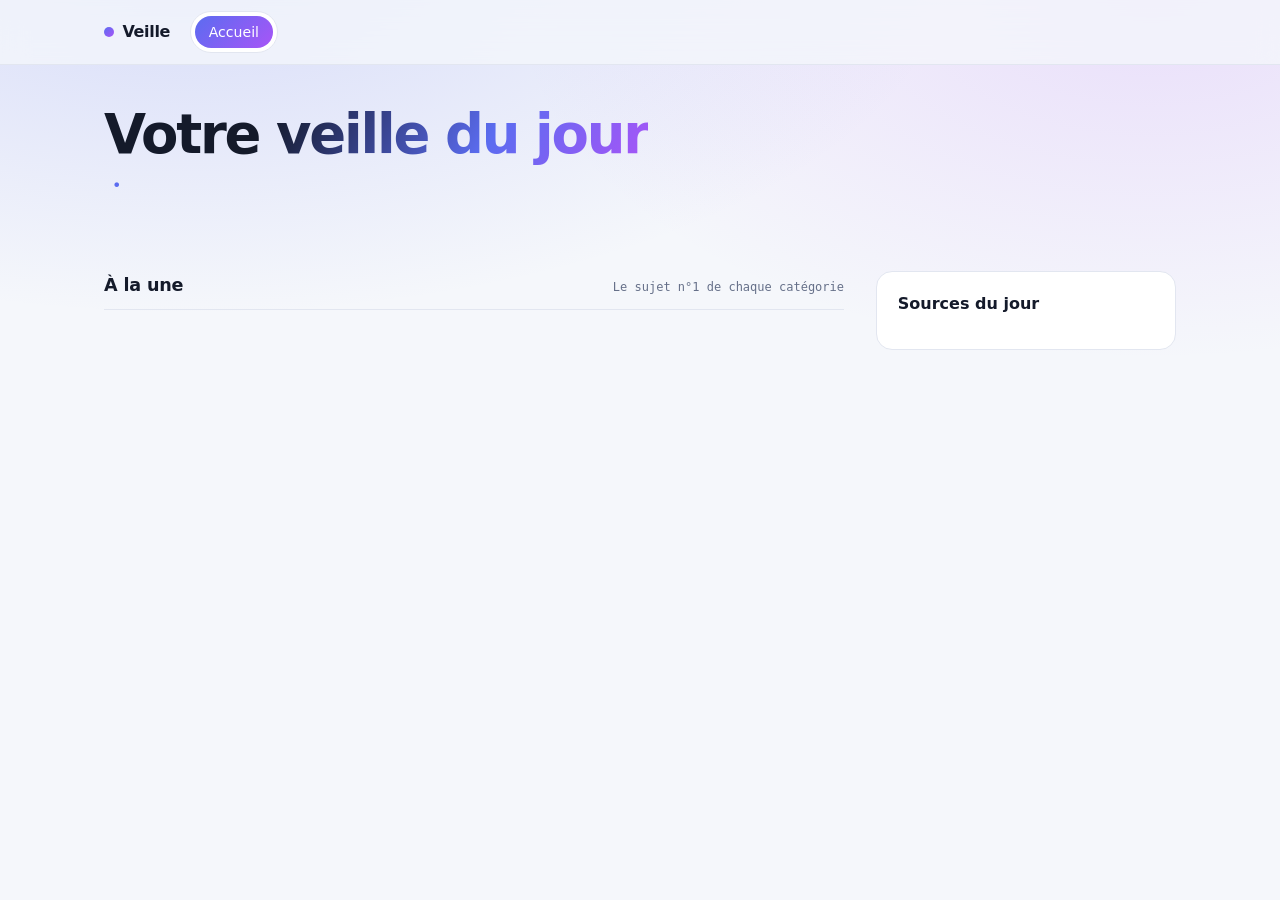
==== static/index.html @ e65aee3c "feat: add veille dashboard with merged design" ====
<!DOCTYPE html>
<html lang="fr">
<head>
  <meta charset="utf-8">
  <meta name="viewport" content="width=device-width, initial-scale=1">
  <title>Veille</title>
  <link rel="stylesheet" href="/static/style.css">
</head>
<body>
  <div class="topbar"><div class="topbar-inner"><a class="brand" href="/">Veille</a><nav id="nav"></nav></div></div>
  <main>
    <section class="hero">
      <h1>Votre veille du jour</h1>
      <p><span class="date" id="date"></span><span class="sep">•</span><span class="count mono" id="count"></span></p>
    </section>
    <div class="tiles" id="tiles"></div>
    <div class="layout">
      <section>
        <div class="section-title"><h2>À la une</h2><span class="mono">Le sujet n°1 de chaque catégorie</span></div>
        <div class="feed" id="feed"></div>
      </section>
      <aside class="aside-card">
        <h2>Sources du jour</h2>
        <div class="chips mono" id="sources"></div>
      </aside>
    </div>
  </main>
  <script src="/static/app.js"></script>
  <script>loadOverview();</script>
</body>
</html>
---- static/style.css ----
:root {
  --bg: #f5f7fb; --surface: #ffffff; --surface2: #eef1f7; --text: #141a2a; --muted: #667089; --border: #e2e6f0;
  --accent: #5b6cf0; --accent2: #a855f7; --radius: 16px;
  --shadow: 0 1px 2px rgba(16, 24, 40, .04), 0 8px 24px rgba(16, 24, 40, .06);
}
@media (prefers-color-scheme: dark) {
  :root { --bg: #0a0f1c; --surface: #111829; --surface2: #172036; --text: #e8ecf6; --muted: #8590aa; --border: #212b44; --accent: #8aa0ff; --accent2: #c084fc; --shadow: none; }
}
[data-cat="ia"] { --cat: #9b82ff; --cat2: #c05cff; }
[data-cat="cyber"] { --cat: #f2566a; --cat2: #ff8a5c; }
[data-cat="reseau"] { --cat: #25b6d8; --cat2: #35d6a6; }
[data-cat="cloud"] { --cat: #f0a22b; --cat2: #f0d02b; }

* { box-sizing: border-box; }
body { margin: 0; min-height: 100vh; font-family: Inter, system-ui, -apple-system, "Segoe UI", sans-serif; color: var(--text); line-height: 1.6; -webkit-font-smoothing: antialiased;
  background:
    radial-gradient(ellipse 60% 40% at 15% -5%, color-mix(in srgb, var(--accent) 20%, transparent), transparent),
    radial-gradient(ellipse 50% 40% at 90% 0%, color-mix(in srgb, var(--accent2) 15%, transparent), transparent),
    var(--bg);
  background-repeat: no-repeat; }
body[data-cat] {
  background:
    radial-gradient(ellipse 60% 35% at 10% -5%, color-mix(in srgb, var(--cat) 20%, transparent), transparent),
    radial-gradient(ellipse 50% 35% at 95% 0%, color-mix(in srgb, var(--cat2) 14%, transparent), transparent),
    var(--bg);
  background-repeat: no-repeat; }
a { color: inherit; }
.mono { font-family: ui-monospace, "Cascadia Code", Consolas, monospace; }

.topbar { position: sticky; top: 0; z-index: 10; background: color-mix(in srgb, var(--bg) 75%, transparent); backdrop-filter: blur(14px); border-bottom: 1px solid var(--border); }
.topbar-inner { max-width: 1120px; margin: 0 auto; padding: .7rem 1.5rem; display: flex; align-items: center; gap: 1.25rem; overflow-x: auto; }
.brand { font-weight: 700; letter-spacing: -.02em; text-decoration: none; white-space: nowrap; }
.brand::before { content: ""; display: inline-block; width: .65rem; height: .65rem; margin-right: .5rem; border-radius: 50%; background: linear-gradient(135deg, var(--accent), var(--accent2)); }
nav { display: flex; gap: .15rem; padding: .25rem; border: 1px solid var(--border); border-radius: 999px; background: var(--surface); }
nav a { display: flex; align-items: center; gap: .45rem; padding: .3rem .85rem; border-radius: 999px; color: var(--muted); text-decoration: none; font-size: .88rem; white-space: nowrap; transition: background .15s, color .15s; }
nav a[data-cat]::before { content: ""; width: .45rem; height: .45rem; border-radius: 50%; background: var(--cat); }
nav a:hover { color: var(--text); }
nav a.active { color: #fff; background: linear-gradient(135deg, var(--accent), var(--accent2)); }
nav a[data-cat].active { background: linear-gradient(135deg, var(--cat), var(--cat2)); }
nav a[data-cat].active::before { background: #fff; }

main { max-width: 1120px; margin: 0 auto; padding: 2.5rem 1.5rem 4rem; }

.hero { margin-bottom: 2rem; }
.hero h1 { margin: 0; font-size: clamp(2.2rem, 6vw, 3.4rem); letter-spacing: -.04em; line-height: 1.1;
  background: linear-gradient(120deg, var(--text) 30%, var(--accent) 70%, var(--accent2)); -webkit-background-clip: text; background-clip: text; color: transparent; width: fit-content; }
.hero p { margin: .5rem 0 0; color: var(--muted); }
.hero .date { text-transform: capitalize; }
.hero .sep { margin: 0 .5rem; color: var(--accent); }
.hero .count { color: var(--accent); font-size: .88rem; }

.tiles { display: grid; grid-template-columns: repeat(auto-fit, minmax(230px, 1fr)); gap: 1rem; margin-bottom: 2.5rem; }
.tile { position: relative; overflow: hidden; display: flex; flex-direction: column; gap: .75rem; padding: 1.1rem 1.2rem; border: 1px solid var(--border); border-radius: var(--radius); box-shadow: var(--shadow); text-decoration: none;
  background: linear-gradient(150deg, color-mix(in srgb, var(--cat) 14%, var(--surface)), var(--surface) 65%);
  transition: transform .2s, border-color .2s; }
.tile:hover { transform: translateY(-3px); border-color: var(--cat); }
.tile-top { display: flex; align-items: center; gap: .5rem; }
.tile .dot { width: .55rem; height: .55rem; border-radius: 50%; background: var(--cat); }
.tile h2 { margin: 0; flex: 1; font-size: 1rem; letter-spacing: -.01em; }
.tile .arrow { color: var(--muted); transition: transform .2s, color .2s; }
.tile:hover .arrow { transform: translateX(3px); color: var(--cat); }
.tile .headline { color: var(--muted); font-size: .88rem; display: -webkit-box; -webkit-line-clamp: 3; -webkit-box-orient: vertical; overflow: hidden; }
.tile-foot { margin-top: auto; padding-top: .7rem; border-top: 1px solid var(--border); font-size: .78rem; color: var(--cat); font-weight: 600; }

.layout { display: grid; grid-template-columns: minmax(0, 1fr) 300px; gap: 2rem; align-items: start; }
.section-title { display: flex; justify-content: space-between; align-items: baseline; margin: 0 0 1rem; padding-bottom: .6rem; border-bottom: 1px solid var(--border); }
.section-title h2 { margin: 0; font-size: 1.1rem; letter-spacing: -.01em; }
.section-title span { font-size: .75rem; color: var(--muted); }

.feed { display: flex; flex-direction: column; gap: 1rem; }
.card { display: block; padding: 1.2rem 1.3rem; background: var(--surface); border: 1px solid var(--border); border-radius: var(--radius); text-decoration: none; transition: border-color .2s, transform .2s; }
.card:hover { border-color: var(--cat); transform: translateY(-2px); }
.card-meta { display: flex; align-items: center; gap: .6rem; margin-bottom: .5rem; font-size: .78rem; color: var(--muted); }
.chip { padding: .1rem .55rem; border-radius: 6px; font-weight: 600; color: var(--cat); background: color-mix(in srgb, var(--cat) 14%, transparent); border: 1px solid color-mix(in srgb, var(--cat) 35%, transparent); }
.card h3 { margin: 0 0 .35rem; font-size: 1.08rem; letter-spacing: -.015em; line-height: 1.35; }
.card p { margin: 0; color: var(--muted); font-size: .92rem; display: -webkit-box; -webkit-line-clamp: 2; -webkit-box-orient: vertical; overflow: hidden; }

.aside-card { padding: 1.2rem 1.3rem; background: var(--surface); border: 1px solid var(--border); border-radius: var(--radius); }
.aside-card h2 { margin: 0 0 .8rem; font-size: 1rem; }
.chips { display: flex; flex-wrap: wrap; gap: .4rem; }
.chips span { padding: .15rem .6rem; border: 1px solid var(--border); border-radius: 6px; background: var(--surface2); font-size: .76rem; color: var(--muted); }

.page-head { margin-bottom: 1.5rem; }
.page-head h1 { margin: 0; font-size: 2.4rem; letter-spacing: -.035em; background: linear-gradient(120deg, var(--cat), var(--cat2)); -webkit-background-clip: text; background-clip: text; color: transparent; width: fit-content; }
.days { display: flex; gap: .4rem; overflow-x: auto; padding-bottom: .5rem; margin-bottom: 2rem; }
.days button { flex: none; border: 1px solid var(--border); background: var(--surface); color: var(--muted); border-radius: 999px; padding: .3rem .9rem; font: inherit; font-size: .85rem; cursor: pointer; text-transform: capitalize; transition: all .15s; }
.days button:hover { color: var(--text); }
.days button.active { background: linear-gradient(135deg, var(--cat), var(--cat2)); border-color: transparent; color: #fff; }

.topic { display: grid; grid-template-columns: 2.75rem 1fr; gap: 1rem; padding: 1.5rem 0; border-top: 1px solid var(--border); max-width: 820px; }
.topic:first-child { border-top: 0; padding-top: 0; }
.rank { font-size: 1.5rem; font-weight: 700; line-height: 1.3; background: linear-gradient(135deg, var(--cat), var(--cat2)); -webkit-background-clip: text; background-clip: text; color: transparent; }
.topic h2 { margin: 0 0 .5rem; font-size: 1.25rem; letter-spacing: -.02em; line-height: 1.3; }
.topic p { margin: 0 0 .75rem; max-width: 68ch; }
.topic details { font-size: .88rem; color: var(--muted); }
.topic summary { cursor: pointer; width: fit-content; }
.topic ul { margin: .5rem 0 0; padding-left: 1.1rem; }
.topic li a { color: var(--cat); text-decoration: none; }
.topic li a:hover { text-decoration: underline; }
.empty { color: var(--muted); }

@media (max-width: 860px) {
  .layout { grid-template-columns: 1fr; }
}
@media (max-width: 560px) {
  .topic { grid-template-columns: 1fr; gap: .25rem; }
}
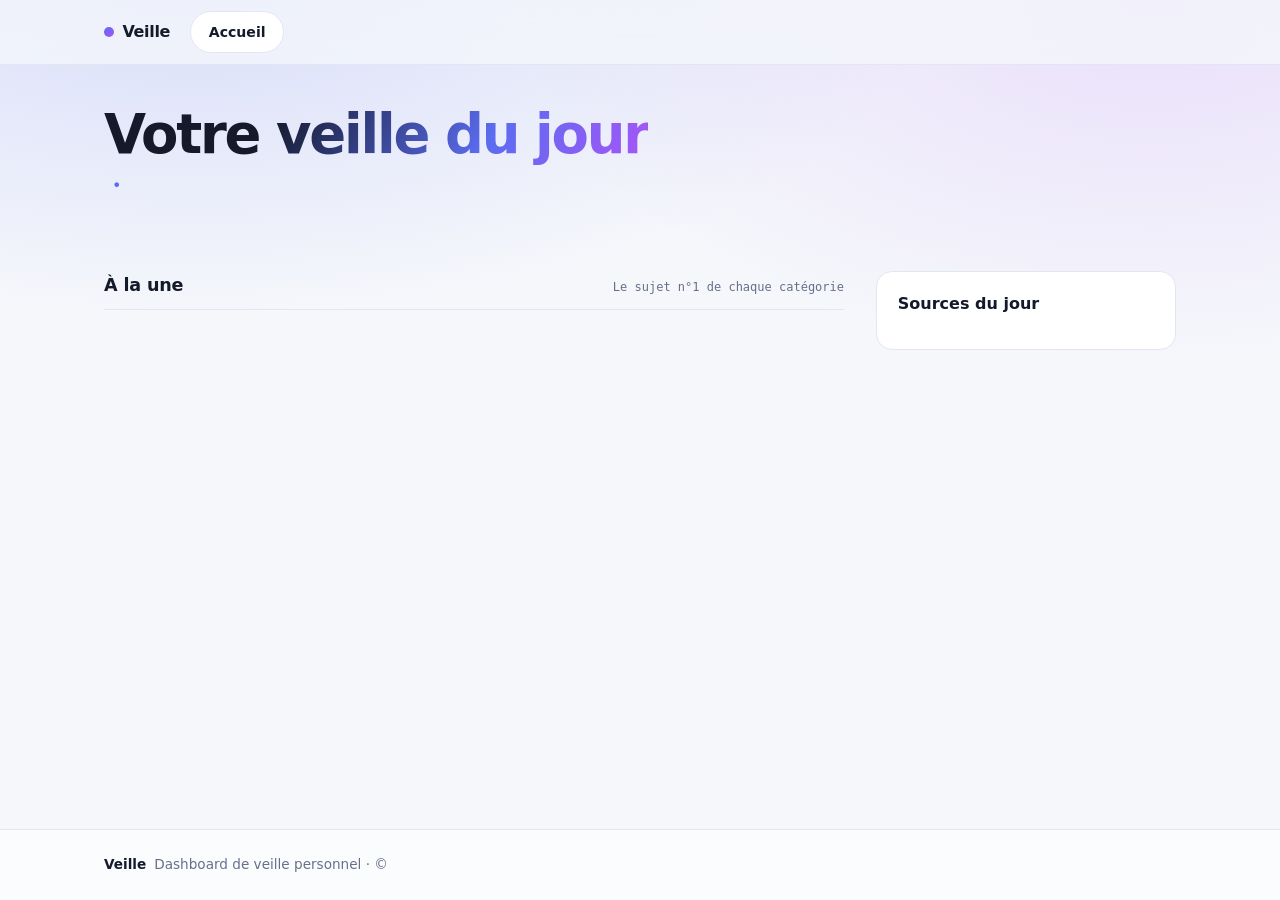
==== commit 592438aa: "feat: add card animations, footer and draggable nav bubble" ====
--- a/static/index.html
+++ b/static/index.html
@@ -1,4 +1,4 @@
-<!DOCTYPE html>
+﻿<!DOCTYPE html>
 <html lang="fr">
 <head>
   <meta charset="utf-8">
@@ -25,6 +25,12 @@
       </aside>
     </div>
   </main>
+  <footer>
+    <div class="footer-inner">
+      <span><strong>Veille</strong>Dashboard de veille personnel · © <span id="year"></span></span>
+      <div class="footer-links" id="footer-links"></div>
+    </div>
+  </footer>
   <script src="/static/app.js"></script>
   <script>loadOverview();</script>
 </body>
--- a/static/style.css
+++ b/static/style.css
@@ -12,7 +12,7 @@
 [data-cat="cloud"] { --cat: #f0a22b; --cat2: #f0d02b; }
 
 * { box-sizing: border-box; }
-body { margin: 0; min-height: 100vh; font-family: Inter, system-ui, -apple-system, "Segoe UI", sans-serif; color: var(--text); line-height: 1.6; -webkit-font-smoothing: antialiased;
+body { margin: 0; min-height: 100vh; display: flex; flex-direction: column; font-family: Inter, system-ui, -apple-system, "Segoe UI", sans-serif; color: var(--text); line-height: 1.6; -webkit-font-smoothing: antialiased;
   background:
     radial-gradient(ellipse 60% 40% at 15% -5%, color-mix(in srgb, var(--accent) 20%, transparent), transparent),
     radial-gradient(ellipse 50% 40% at 90% 0%, color-mix(in srgb, var(--accent2) 15%, transparent), transparent),
@@ -31,15 +31,32 @@
 .topbar-inner { max-width: 1120px; margin: 0 auto; padding: .7rem 1.5rem; display: flex; align-items: center; gap: 1.25rem; overflow-x: auto; }
 .brand { font-weight: 700; letter-spacing: -.02em; text-decoration: none; white-space: nowrap; }
 .brand::before { content: ""; display: inline-block; width: .65rem; height: .65rem; margin-right: .5rem; border-radius: 50%; background: linear-gradient(135deg, var(--accent), var(--accent2)); }
-nav { display: flex; gap: .15rem; padding: .25rem; border: 1px solid var(--border); border-radius: 999px; background: var(--surface); }
-nav a { display: flex; align-items: center; gap: .45rem; padding: .3rem .85rem; border-radius: 999px; color: var(--muted); text-decoration: none; font-size: .88rem; white-space: nowrap; transition: background .15s, color .15s; }
-nav a[data-cat]::before { content: ""; width: .45rem; height: .45rem; border-radius: 50%; background: var(--cat); }
+nav { position: relative; display: flex; gap: .15rem; padding: .25rem; border: 1px solid var(--border); border-radius: 999px; background: var(--surface); }
+nav a { position: relative; z-index: 2; display: flex; align-items: center; gap: .45rem; padding: .3rem .85rem; border-radius: 999px; color: var(--muted); text-decoration: none; font-size: .88rem; white-space: nowrap; transition: color .25s; }
+nav a[data-cat]::before { content: ""; width: .45rem; height: .45rem; border-radius: 50%; background: var(--cat); transition: background .25s; }
 nav a:hover { color: var(--text); }
-nav a.active { color: #fff; background: linear-gradient(135deg, var(--accent), var(--accent2)); }
-nav a[data-cat].active { background: linear-gradient(135deg, var(--cat), var(--cat2)); }
-nav a[data-cat].active::before { background: #fff; }
+nav a.active { color: var(--text); font-weight: 600; cursor: grab; touch-action: none; user-select: none; }
+.nav-bubble { position: absolute; z-index: 1; top: 0; left: 0; border-radius: 999px; opacity: 0; pointer-events: none;
+  background: linear-gradient(180deg, color-mix(in srgb, var(--text) 14%, transparent), color-mix(in srgb, var(--text) 7%, transparent));
+  border: 1px solid color-mix(in srgb, var(--text) 14%, transparent);
+  backdrop-filter: blur(10px) saturate(1.8); -webkit-backdrop-filter: blur(10px) saturate(1.8);
+  box-shadow: inset 0 1px 0 rgba(255, 255, 255, .3), 0 2px 8px rgba(0, 0, 0, .12);
+  transition: transform .28s cubic-bezier(.34, 1.56, .64, 1), box-shadow .2s; }
+.nav-bubble.animate { transition: left .32s cubic-bezier(.3, 1.5, .6, 1), width .32s cubic-bezier(.3, 1.5, .6, 1), transform .28s cubic-bezier(.34, 1.56, .64, 1), box-shadow .2s; }
+.nav-bubble.dragging { transition: left .06s linear, width .28s cubic-bezier(.34, 1.56, .64, 1), transform .28s cubic-bezier(.34, 1.56, .64, 1), box-shadow .2s; transform: scaleY(1.2); box-shadow: inset 0 1px 0 rgba(255, 255, 255, .4), 0 8px 24px rgba(0, 0, 0, .22); }
 
-main { max-width: 1120px; margin: 0 auto; padding: 2.5rem 1.5rem 4rem; }
+main { flex: 1; width: 100%; max-width: 1120px; margin: 0 auto; padding: 2.5rem 1.5rem 4rem; }
+
+footer { border-top: 1px solid var(--border); background: color-mix(in srgb, var(--surface) 60%, transparent); }
+.footer-inner { max-width: 1120px; margin: 0 auto; padding: 1.5rem; display: flex; flex-wrap: wrap; justify-content: space-between; align-items: center; gap: 1rem; font-size: .85rem; color: var(--muted); }
+.footer-inner strong { color: var(--text); margin-right: .5rem; }
+.footer-links { display: flex; flex-wrap: wrap; gap: 1.25rem; }
+.footer-links a { text-decoration: none; transition: color .2s; }
+.footer-links a:hover { color: var(--cat, var(--accent)); }
+
+@media (prefers-reduced-motion: reduce) {
+  *, *::before, *::after { animation: none !important; transition: none !important; }
+}
 
 .hero { margin-bottom: 2rem; }
 .hero h1 { margin: 0; font-size: clamp(2.2rem, 6vw, 3.4rem); letter-spacing: -.04em; line-height: 1.1;
@@ -50,10 +67,24 @@
 .hero .count { color: var(--accent); font-size: .88rem; }
 
 .tiles { display: grid; grid-template-columns: repeat(auto-fit, minmax(230px, 1fr)); gap: 1rem; margin-bottom: 2.5rem; }
-.tile { position: relative; overflow: hidden; display: flex; flex-direction: column; gap: .75rem; padding: 1.1rem 1.2rem; border: 1px solid var(--border); border-radius: var(--radius); box-shadow: var(--shadow); text-decoration: none;
+.tile { position: relative; isolation: isolate; overflow: hidden; display: flex; flex-direction: column; gap: .75rem; padding: 1.1rem 1.2rem; border: 1px solid var(--border); border-radius: var(--radius); box-shadow: var(--shadow); text-decoration: none;
   background: linear-gradient(150deg, color-mix(in srgb, var(--cat) 14%, var(--surface)), var(--surface) 65%);
-  transition: transform .2s, border-color .2s; }
-.tile:hover { transform: translateY(-3px); border-color: var(--cat); }
+  transition: transform .18s ease-out, border-color .2s, box-shadow .25s; }
+.tile:hover, .card:hover { transform: perspective(700px) translateY(-6px) rotateX(var(--rx, 0deg)) rotateY(var(--ry, 0deg)) scale(1.02); border-color: var(--cat); box-shadow: 0 14px 34px color-mix(in srgb, var(--cat) 16%, transparent); }
+.tile:hover h2, .card:hover h3 { color: var(--cat); }
+.tile h2, .card h3 { transition: color .2s; }
+.tile::before, .card::before { content: ""; position: absolute; inset: 0; z-index: -1; opacity: .7; transition: opacity .3s;
+  background: radial-gradient(260px circle at var(--mx, 50%) var(--my, 50%), color-mix(in srgb, var(--cat) 30%, transparent), transparent 70%); }
+.tile, .card { box-shadow: 0 6px 22px color-mix(in srgb, var(--cat) 9%, transparent); }
+.tile:hover::before, .card:hover::before { opacity: .8; }
+.card:hover { transform: perspective(700px) translateY(-6px) rotateX(calc(var(--rx, 0deg) * .5)) rotateY(calc(var(--ry, 0deg) * .5)) scale(1.02); }
+
+#cursor-glow { position: fixed; top: 0; left: 0; z-index: -1; width: 440px; height: 440px; border-radius: 50%; pointer-events: none; opacity: 0;
+  background: radial-gradient(circle, color-mix(in srgb, var(--cat, var(--accent)) 11%, transparent), transparent 65%);
+  transition: opacity .35s, transform .12s ease-out; }
+#cursor-glow.visible { opacity: 1; }
+.tile, .card, .topic { animation: rise .4s cubic-bezier(.2, .9, .3, 1.2) backwards; animation-delay: calc(var(--i, 0) * 45ms); }
+@keyframes rise { from { opacity: 0; transform: translateY(26px) scale(.95); } }
 .tile-top { display: flex; align-items: center; gap: .5rem; }
 .tile .dot { width: .55rem; height: .55rem; border-radius: 50%; background: var(--cat); }
 .tile h2 { margin: 0; flex: 1; font-size: 1rem; letter-spacing: -.01em; }
@@ -68,8 +99,7 @@
 .section-title span { font-size: .75rem; color: var(--muted); }
 
 .feed { display: flex; flex-direction: column; gap: 1rem; }
-.card { display: block; padding: 1.2rem 1.3rem; background: var(--surface); border: 1px solid var(--border); border-radius: var(--radius); text-decoration: none; transition: border-color .2s, transform .2s; }
-.card:hover { border-color: var(--cat); transform: translateY(-2px); }
+.card { position: relative; isolation: isolate; overflow: hidden; display: block; padding: 1.2rem 1.3rem; background: var(--surface); border: 1px solid var(--border); border-radius: var(--radius); text-decoration: none; transition: transform .18s ease-out, border-color .2s, box-shadow .25s; }
 .card-meta { display: flex; align-items: center; gap: .6rem; margin-bottom: .5rem; font-size: .78rem; color: var(--muted); }
 .chip { padding: .1rem .55rem; border-radius: 6px; font-weight: 600; color: var(--cat); background: color-mix(in srgb, var(--cat) 14%, transparent); border: 1px solid color-mix(in srgb, var(--cat) 35%, transparent); }
 .card h3 { margin: 0 0 .35rem; font-size: 1.08rem; letter-spacing: -.015em; line-height: 1.35; }
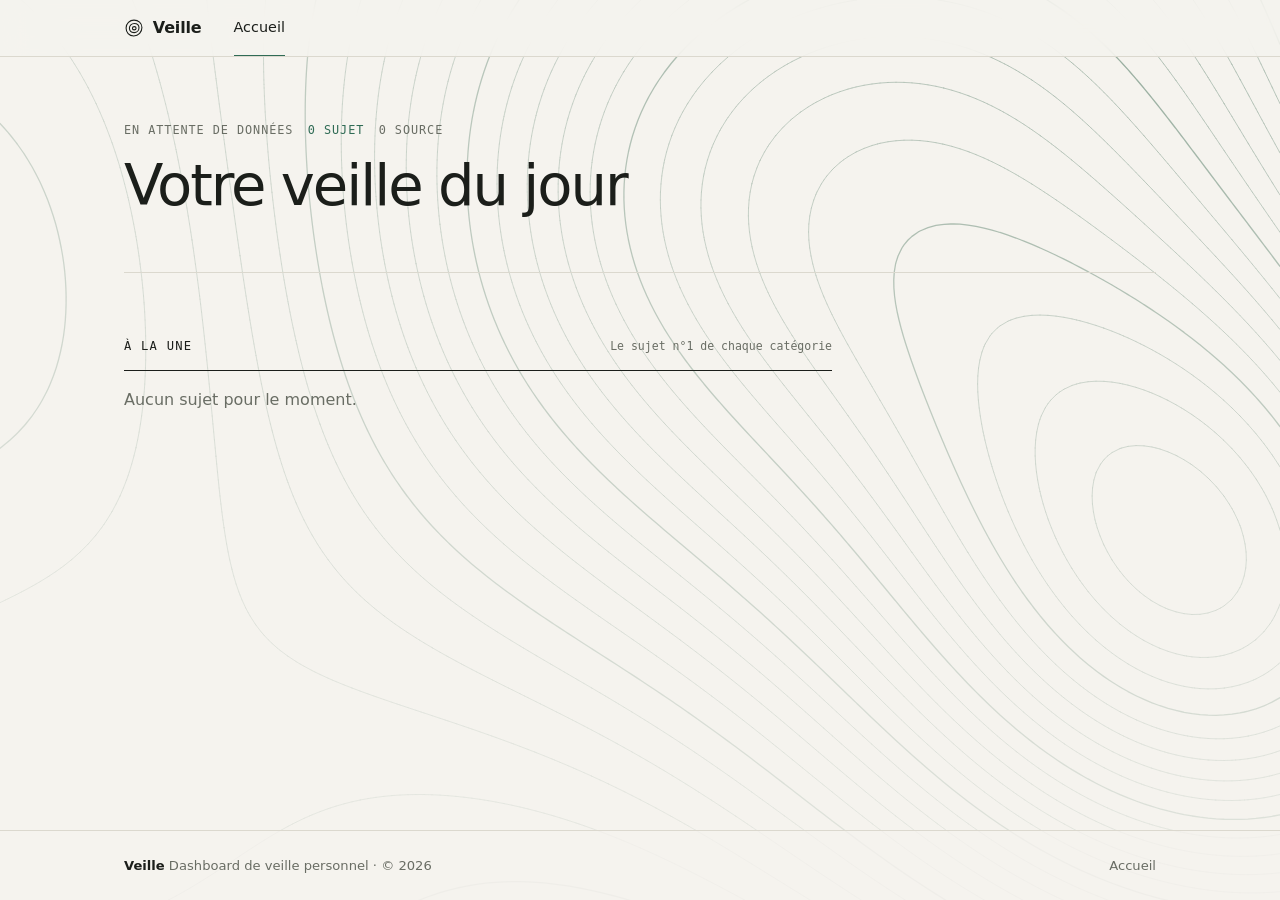
==== commit 65a5585d: "feat: contour-lines redesign and persistent audio player Redesign the dashboard with a pared-down "c" ====
--- a/static/index.html
+++ b/static/index.html
@@ -3,35 +3,29 @@
 <head>
   <meta charset="utf-8">
   <meta name="viewport" content="width=device-width, initial-scale=1">
+  <meta name="color-scheme" content="light dark">
   <title>Veille</title>
+  <link rel="icon" type="image/svg+xml" href="/static/favicon.svg">
   <link rel="stylesheet" href="/static/style.css">
 </head>
 <body>
-  <div class="topbar"><div class="topbar-inner"><a class="brand" href="/">Veille</a><nav id="nav"></nav></div></div>
-  <main>
-    <section class="hero">
-      <h1>Votre veille du jour</h1>
-      <p><span class="date" id="date"></span><span class="sep">•</span><span class="count mono" id="count"></span></p>
-    </section>
-    <div class="tiles" id="tiles"></div>
-    <div class="layout">
-      <section>
-        <div class="section-title"><h2>À la une</h2><span class="mono">Le sujet n°1 de chaque catégorie</span></div>
-        <div class="feed" id="feed"></div>
-      </section>
-      <aside class="aside-card">
-        <h2>Sources du jour</h2>
-        <div class="chips mono" id="sources"></div>
-      </aside>
+  <canvas id="contours" aria-hidden="true"></canvas>
+  <header class="topbar">
+    <div class="topbar-inner">
+      <a class="brand" href="/">
+        <svg viewBox="0 0 24 24" aria-hidden="true"><path d="M12 2.5c5.2 0 9.5 3.6 9.5 9s-4 10-9.8 10S2.5 17.2 2.5 12 6.8 2.5 12 2.5z"/><path d="M12.3 6.5c3.2 0 5.7 2.1 5.7 5.3s-2.6 5.7-5.9 5.7-5.6-2.3-5.6-5.4 2.6-5.6 5.8-5.6z"/><path d="M12.4 10.3c1.2 0 2.1.8 2.1 1.9s-1 2-2.3 2-2.1-.9-2.1-2 1-1.9 2.3-1.9z"/></svg>
+        Veille
+      </a>
+      <nav id="nav" aria-label="Catégories"></nav>
     </div>
-  </main>
+  </header>
+  <main id="view"></main>
   <footer>
     <div class="footer-inner">
-      <span><strong>Veille</strong>Dashboard de veille personnel · © <span id="year"></span></span>
+      <span><strong>Veille</strong> Dashboard de veille personnel · © <span id="year"></span></span>
       <div class="footer-links" id="footer-links"></div>
     </div>
   </footer>
   <script src="/static/app.js"></script>
-  <script>loadOverview();</script>
 </body>
 </html>
--- a/static/style.css
+++ b/static/style.css
@@ -1,137 +1,179 @@
 :root {
-  --bg: #f5f7fb; --surface: #ffffff; --surface2: #eef1f7; --text: #141a2a; --muted: #667089; --border: #e2e6f0;
-  --accent: #5b6cf0; --accent2: #a855f7; --radius: 16px;
-  --shadow: 0 1px 2px rgba(16, 24, 40, .04), 0 8px 24px rgba(16, 24, 40, .06);
+  color-scheme: light dark;
+  --bg: light-dark(#f5f3ee, #0f1210);
+  --surface: light-dark(#fbfaf7, #161a17);
+  --text: light-dark(#1b1e1a, #e8eae4);
+  --muted: light-dark(#696d64, #8f958b);
+  --line: light-dark(#dbd8ce, #272d28);
+  --accent: light-dark(#2f6b55, #86c9ab);
+  --cat: var(--accent);
+  --sans: "Segoe UI Variable Text", "Segoe UI", Inter, system-ui, -apple-system, sans-serif;
+  --display: "Segoe UI Variable Display", "Segoe UI", Inter, system-ui, -apple-system, sans-serif;
+  --mono: ui-monospace, "Cascadia Code", "SF Mono", Consolas, monospace;
+  --width: 1080px;
 }
-@media (prefers-color-scheme: dark) {
-  :root { --bg: #0a0f1c; --surface: #111829; --surface2: #172036; --text: #e8ecf6; --muted: #8590aa; --border: #212b44; --accent: #8aa0ff; --accent2: #c084fc; --shadow: none; }
-}
-[data-cat="ia"] { --cat: #9b82ff; --cat2: #c05cff; }
-[data-cat="cyber"] { --cat: #f2566a; --cat2: #ff8a5c; }
-[data-cat="reseau"] { --cat: #25b6d8; --cat2: #35d6a6; }
-[data-cat="cloud"] { --cat: #f0a22b; --cat2: #f0d02b; }
+/* One line per category: light and dark variants of its accent colour. */
+[data-cat="ia"] { --cat: light-dark(#5b4bc4, #a99bff); }
+[data-cat="cyber"] { --cat: light-dark(#b8433a, #f08a7f); }
+[data-cat="reseau"] { --cat: light-dark(#1c7c8c, #6fc7d6); }
+[data-cat="cloud"] { --cat: light-dark(#a06c12, #e3b866); }
 
 * { box-sizing: border-box; }
-body { margin: 0; min-height: 100vh; display: flex; flex-direction: column; font-family: Inter, system-ui, -apple-system, "Segoe UI", sans-serif; color: var(--text); line-height: 1.6; -webkit-font-smoothing: antialiased;
-  background:
-    radial-gradient(ellipse 60% 40% at 15% -5%, color-mix(in srgb, var(--accent) 20%, transparent), transparent),
-    radial-gradient(ellipse 50% 40% at 90% 0%, color-mix(in srgb, var(--accent2) 15%, transparent), transparent),
-    var(--bg);
-  background-repeat: no-repeat; }
-body[data-cat] {
-  background:
-    radial-gradient(ellipse 60% 35% at 10% -5%, color-mix(in srgb, var(--cat) 20%, transparent), transparent),
-    radial-gradient(ellipse 50% 35% at 95% 0%, color-mix(in srgb, var(--cat2) 14%, transparent), transparent),
-    var(--bg);
-  background-repeat: no-repeat; }
+body { margin: 0; min-height: 100vh; display: flex; flex-direction: column; background: var(--bg); color: var(--text); font-family: var(--sans); line-height: 1.6; -webkit-font-smoothing: antialiased; }
 a { color: inherit; }
-.mono { font-family: ui-monospace, "Cascadia Code", Consolas, monospace; }
+button { font: inherit; color: inherit; }
+::selection { background: color-mix(in srgb, var(--cat) 28%, transparent); }
+:focus-visible { outline: 2px solid var(--cat); outline-offset: 3px; border-radius: 4px; }
+.mono { font-family: var(--mono); }
 
-.topbar { position: sticky; top: 0; z-index: 10; background: color-mix(in srgb, var(--bg) 75%, transparent); backdrop-filter: blur(14px); border-bottom: 1px solid var(--border); }
-.topbar-inner { max-width: 1120px; margin: 0 auto; padding: .7rem 1.5rem; display: flex; align-items: center; gap: 1.25rem; overflow-x: auto; }
-.brand { font-weight: 700; letter-spacing: -.02em; text-decoration: none; white-space: nowrap; }
-.brand::before { content: ""; display: inline-block; width: .65rem; height: .65rem; margin-right: .5rem; border-radius: 50%; background: linear-gradient(135deg, var(--accent), var(--accent2)); }
-nav { position: relative; display: flex; gap: .15rem; padding: .25rem; border: 1px solid var(--border); border-radius: 999px; background: var(--surface); }
-nav a { position: relative; z-index: 2; display: flex; align-items: center; gap: .45rem; padding: .3rem .85rem; border-radius: 999px; color: var(--muted); text-decoration: none; font-size: .88rem; white-space: nowrap; transition: color .25s; }
-nav a[data-cat]::before { content: ""; width: .45rem; height: .45rem; border-radius: 50%; background: var(--cat); transition: background .25s; }
-nav a:hover { color: var(--text); }
-nav a.active { color: var(--text); font-weight: 600; cursor: grab; touch-action: none; user-select: none; }
-.nav-bubble { position: absolute; z-index: 1; top: 0; left: 0; border-radius: 999px; opacity: 0; pointer-events: none;
-  background: linear-gradient(180deg, color-mix(in srgb, var(--text) 14%, transparent), color-mix(in srgb, var(--text) 7%, transparent));
-  border: 1px solid color-mix(in srgb, var(--text) 14%, transparent);
-  backdrop-filter: blur(10px) saturate(1.8); -webkit-backdrop-filter: blur(10px) saturate(1.8);
-  box-shadow: inset 0 1px 0 rgba(255, 255, 255, .3), 0 2px 8px rgba(0, 0, 0, .12);
-  transition: transform .28s cubic-bezier(.34, 1.56, .64, 1), box-shadow .2s; }
-.nav-bubble.animate { transition: left .32s cubic-bezier(.3, 1.5, .6, 1), width .32s cubic-bezier(.3, 1.5, .6, 1), transform .28s cubic-bezier(.34, 1.56, .64, 1), box-shadow .2s; }
-.nav-bubble.dragging { transition: left .06s linear, width .28s cubic-bezier(.34, 1.56, .64, 1), transform .28s cubic-bezier(.34, 1.56, .64, 1), box-shadow .2s; transform: scaleY(1.2); box-shadow: inset 0 1px 0 rgba(255, 255, 255, .4), 0 8px 24px rgba(0, 0, 0, .22); }
+/* Contour lines: drawn by app.js, tinted by the current category. */
+#contours { position: fixed; inset: 0; z-index: -1; width: 100%; height: 100%; pointer-events: none;
+  color: color-mix(in srgb, var(--cat) 42%, var(--line));
+  -webkit-mask-image: radial-gradient(130% 95% at 88% 0%, #000 0%, rgba(0, 0, 0, .6) 42%, rgba(0, 0, 0, .22) 100%);
+  mask-image: radial-gradient(130% 95% at 88% 0%, #000 0%, rgba(0, 0, 0, .6) 42%, rgba(0, 0, 0, .22) 100%);
+  transition: opacity .3s ease; }
+#contours.swap { opacity: 0; }
 
-main { flex: 1; width: 100%; max-width: 1120px; margin: 0 auto; padding: 2.5rem 1.5rem 4rem; }
+/* Top bar */
+.topbar { position: sticky; top: 0; z-index: 10; background: color-mix(in srgb, var(--bg) 82%, transparent); -webkit-backdrop-filter: blur(12px); backdrop-filter: blur(12px); border-bottom: 1px solid var(--line); }
+.topbar-inner { max-width: var(--width); margin: 0 auto; padding: 0 1.5rem; display: flex; align-items: stretch; gap: 2rem; overflow-x: auto; scrollbar-width: none; }
+.brand { display: flex; align-items: center; gap: .55rem; padding: .95rem 0; font-family: var(--display); font-weight: 600; letter-spacing: -.01em; text-decoration: none; white-space: nowrap; }
+.brand svg { width: 1.25rem; height: 1.25rem; fill: none; stroke: currentColor; stroke-width: 1.3; }
+nav { position: relative; display: flex; gap: 1.5rem; }
+nav a { display: flex; align-items: center; color: var(--muted); text-decoration: none; font-size: .9rem; white-space: nowrap; transition: color .2s; }
+nav a:hover, nav a.active { color: var(--text); }
+.nav-line { position: absolute; bottom: -1px; left: 0; height: 2px; width: 0; background: var(--cat); transition: left .35s cubic-bezier(.4, 0, .2, 1), width .35s cubic-bezier(.4, 0, .2, 1), background-color .35s; }
 
-footer { border-top: 1px solid var(--border); background: color-mix(in srgb, var(--surface) 60%, transparent); }
-.footer-inner { max-width: 1120px; margin: 0 auto; padding: 1.5rem; display: flex; flex-wrap: wrap; justify-content: space-between; align-items: center; gap: 1rem; font-size: .85rem; color: var(--muted); }
-.footer-inner strong { color: var(--text); margin-right: .5rem; }
+main { flex: 1; width: 100%; max-width: var(--width); margin: 0 auto; padding: 4rem 1.5rem 5rem; }
+main > * { animation: enter .45s cubic-bezier(.2, .7, .2, 1) backwards; animation-delay: calc(var(--i, 0) * 60ms); }
+@keyframes enter { from { opacity: 0; transform: translateY(10px); } }
+
+.eyebrow { display: flex; flex-wrap: wrap; align-items: center; gap: .3rem .9rem; margin: 0 0 1rem; font-family: var(--mono); font-size: .74rem; letter-spacing: .08em; text-transform: uppercase; color: var(--muted); }
+.eyebrow .mark { color: var(--cat); }
+h1 { margin: 0; font-family: var(--display); font-size: clamp(2.3rem, 6vw, 3.6rem); font-weight: 500; letter-spacing: -.035em; line-height: 1.05; text-wrap: balance; }
+
+/* Listen button (starts a track in the dock) */
+.listen { display: inline-flex; align-items: center; gap: .85rem; padding: .45rem 1.25rem .45rem .45rem; border: 1px solid var(--line); border-radius: 999px; background: var(--surface); text-align: left; cursor: pointer; transition: border-color .2s; }
+.listen:hover, .listen.current { border-color: var(--cat); }
+.listen-icon { flex: none; display: grid; place-items: center; width: 2.4rem; height: 2.4rem; border-radius: 50%; background: var(--text); color: var(--bg); transition: background-color .2s; }
+.listen:hover .listen-icon, .listen.current .listen-icon { background: var(--cat); }
+.listen-text { display: flex; flex-direction: column; line-height: 1.3; }
+.listen-text strong { font-size: .92rem; font-weight: 600; }
+.listen-text small { font-family: var(--mono); font-size: .7rem; letter-spacing: .06em; text-transform: uppercase; color: var(--muted); }
+svg.icon { display: block; width: 1.15rem; height: 1.15rem; }
+svg.i-pause, .playing svg.i-play { display: none; }
+.playing svg.i-pause { display: block; }
+
+/* Overview */
+.hero { margin-bottom: 3.5rem; }
+.hero .listen { margin-top: 2rem; }
+
+.tiles { display: grid; grid-template-columns: repeat(auto-fill, minmax(230px, 1fr)); margin-bottom: 4rem; border-top: 1px solid var(--line); border-left: 1px solid var(--line); }
+.tile { display: flex; flex-direction: column; gap: .9rem; min-height: 11rem; padding: 1.25rem 1.3rem 1.1rem; border-right: 1px solid var(--line); border-bottom: 1px solid var(--line); background: color-mix(in srgb, var(--surface) 78%, transparent); text-decoration: none; transition: background-color .25s; }
+.tile:hover { background: color-mix(in srgb, var(--cat) 7%, var(--surface)); }
+.label { display: flex; align-items: center; gap: .5rem; font-family: var(--mono); font-size: .72rem; letter-spacing: .08em; text-transform: uppercase; color: var(--muted); }
+.label::before { content: ""; flex: none; width: .4rem; height: .4rem; border-radius: 50%; background: var(--cat); }
+.tile-headline { font-size: .98rem; font-weight: 500; line-height: 1.4; display: -webkit-box; -webkit-line-clamp: 3; -webkit-box-orient: vertical; overflow: hidden; }
+.tile-headline.none { color: var(--muted); font-weight: 400; }
+.tile-foot { display: flex; justify-content: space-between; margin-top: auto; font-family: var(--mono); font-size: .74rem; color: var(--muted); }
+.tile-foot .arrow { transition: transform .25s, color .25s; }
+.tile:hover .arrow { transform: translateX(4px); color: var(--cat); }
+
+.layout { display: grid; grid-template-columns: minmax(0, 1fr) 260px; gap: 4rem; align-items: start; }
+.section-title { display: flex; justify-content: space-between; align-items: baseline; gap: 1rem; margin: 0 0 .25rem; padding-bottom: .8rem; border-bottom: 1px solid var(--text); }
+.section-title h2 { margin: 0; font-family: var(--mono); font-size: .76rem; font-weight: 500; letter-spacing: .1em; text-transform: uppercase; }
+.section-title span { font-family: var(--mono); font-size: .72rem; color: var(--muted); }
+
+.entry { display: grid; grid-template-columns: 2.6rem minmax(0, 1fr); gap: 1rem; padding: 1.5rem 0; border-bottom: 1px solid var(--line); text-decoration: none; }
+.entry:last-child { border-bottom: 0; }
+.index { font-family: var(--mono); font-size: .78rem; line-height: 1.9; color: var(--cat); }
+.entry .label { margin-bottom: .45rem; }
+.entry .label::before { display: none; }
+.entry .label b { font-weight: 500; color: var(--cat); }
+.entry h3 { margin: 0 0 .35rem; font-size: 1.12rem; font-weight: 600; letter-spacing: -.015em; line-height: 1.35; transition: color .2s; }
+.entry:hover h3 { color: var(--cat); }
+.entry p { margin: 0; color: var(--muted); font-size: .93rem; display: -webkit-box; -webkit-line-clamp: 2; -webkit-box-orient: vertical; overflow: hidden; }
+
+.sources { margin: 1.1rem 0 0; padding: 0; list-style: none; font-family: var(--mono); font-size: .76rem; color: var(--muted); }
+.sources li { padding: .4rem 0; border-bottom: 1px dashed var(--line); }
+.sources li:last-child { border-bottom: 0; }
+
+/* Category page */
+.page-head { margin-bottom: 2.5rem; }
+.days { display: flex; gap: 1.6rem; overflow-x: auto; margin-bottom: 2.5rem; border-bottom: 1px solid var(--line); scrollbar-width: none; }
+.days button { flex: none; padding: .7rem 0; margin-bottom: -1px; border: 0; border-bottom: 2px solid transparent; background: none; font-family: var(--mono); font-size: .74rem; letter-spacing: .06em; text-transform: uppercase; color: var(--muted); cursor: pointer; transition: color .2s, border-color .2s; }
+.days button:hover { color: var(--text); }
+.days button.active { color: var(--text); border-bottom-color: var(--cat); }
+
+.report { max-width: 760px; }
+.report .listen { margin-bottom: 1.5rem; }
+.topic { display: grid; grid-template-columns: 2.6rem minmax(0, 1fr); gap: 1rem; padding: 1.75rem 0; border-top: 1px solid var(--line); animation: enter .4s cubic-bezier(.2, .7, .2, 1) backwards; animation-delay: calc(var(--i, 0) * 40ms); }
+.topic:first-of-type { border-top-color: var(--text); }
+.topic h2 { margin: 0 0 .5rem; font-size: 1.22rem; font-weight: 600; letter-spacing: -.02em; line-height: 1.3; }
+.topic p { margin: 0 0 .8rem; max-width: 66ch; }
+.topic details { font-size: .86rem; color: var(--muted); }
+.topic summary { width: fit-content; font-family: var(--mono); font-size: .72rem; letter-spacing: .06em; text-transform: uppercase; cursor: pointer; }
+.topic summary:hover { color: var(--text); }
+.topic ul { margin: .6rem 0 0; padding-left: 1.1rem; }
+.topic li { margin: .2rem 0; }
+.topic li a { color: var(--text); text-decoration: underline; text-decoration-color: var(--cat); text-underline-offset: 3px; }
+.topic li a:hover { color: var(--cat); }
+.empty { color: var(--muted); }
+
+footer { border-top: 1px solid var(--line); background: color-mix(in srgb, var(--bg) 70%, transparent); transition: padding-bottom .3s; }
+.footer-inner { max-width: var(--width); margin: 0 auto; padding: 1.5rem; display: flex; flex-wrap: wrap; justify-content: space-between; align-items: center; gap: 1rem; font-size: .82rem; color: var(--muted); }
+.footer-inner strong { color: var(--text); font-weight: 600; }
 .footer-links { display: flex; flex-wrap: wrap; gap: 1.25rem; }
 .footer-links a { text-decoration: none; transition: color .2s; }
-.footer-links a:hover { color: var(--cat, var(--accent)); }
+.footer-links a:hover { color: var(--text); }
+body.has-dock footer { padding-bottom: 5.5rem; }
 
+/* Player dock: lives outside <main>, so it survives every navigation. */
+.dock { position: fixed; z-index: 20; left: 50%; bottom: 1rem; width: min(780px, calc(100% - 2rem)); display: grid; grid-template-columns: auto minmax(0, 1fr) minmax(0, 1.5fr) auto; grid-template-areas: "play meta timeline tools"; align-items: center; gap: .4rem 1rem; padding: .6rem .7rem; border: 1px solid var(--line); border-radius: 16px;
+  background: color-mix(in srgb, var(--surface) 90%, transparent); -webkit-backdrop-filter: blur(16px); backdrop-filter: blur(16px);
+  box-shadow: 0 10px 34px rgba(0, 0, 0, .12);
+  transform: translate(-50%, 150%); opacity: 0; visibility: hidden; transition: transform .4s cubic-bezier(.2, .8, .2, 1), opacity .3s, visibility .4s; }
+.dock:not([data-cat]) { --cat: var(--accent); } /* the dock follows its track's colour, not the page's */
+.dock.open { transform: translate(-50%, 0); opacity: 1; visibility: visible; }
+.dock-play { grid-area: play; display: grid; place-items: center; width: 2.6rem; height: 2.6rem; border: 0; border-radius: 50%; background: var(--text); color: var(--bg); cursor: pointer; transition: background-color .2s, transform .15s; }
+.dock-play:hover { background: var(--cat); }
+.dock-play:active { transform: scale(.94); }
+.dock-meta { grid-area: meta; display: flex; flex-direction: column; min-width: 0; line-height: 1.3; text-decoration: none; }
+.dock-meta strong { font-size: .9rem; font-weight: 600; white-space: nowrap; overflow: hidden; text-overflow: ellipsis; }
+.dock-meta small { font-family: var(--mono); font-size: .68rem; letter-spacing: .06em; text-transform: uppercase; color: var(--muted); white-space: nowrap; overflow: hidden; text-overflow: ellipsis; }
+.dock-meta:hover strong { color: var(--cat); }
+.dock-timeline { grid-area: timeline; display: flex; align-items: center; gap: .65rem; min-width: 0; font-family: var(--mono); font-size: .7rem; color: var(--muted); font-variant-numeric: tabular-nums; }
+.dock-tools { grid-area: tools; display: flex; align-items: center; gap: .1rem; }
+.dock-tools button { min-width: 2.1rem; height: 2.1rem; padding: 0 .4rem; border: 0; border-radius: 8px; background: none; font-family: var(--mono); font-size: .72rem; color: var(--muted); cursor: pointer; transition: color .2s, background-color .2s; }
+.dock-tools button:hover { color: var(--text); background: color-mix(in srgb, var(--text) 7%, transparent); }
+.dock-tools .dock-close { display: grid; place-items: center; }
+.dock.error .dock-play, .dock.error .dock-timeline { opacity: .35; pointer-events: none; }
+
+.seek { --p: 0%; flex: 1; min-width: 0; height: 1.1rem; margin: 0; background: none; -webkit-appearance: none; appearance: none; cursor: pointer; }
+.seek::-webkit-slider-runnable-track { height: 2px; border-radius: 2px; background: linear-gradient(to right, var(--cat) var(--p), var(--line) var(--p)); }
+.seek::-webkit-slider-thumb { -webkit-appearance: none; width: 11px; height: 11px; margin-top: -4.5px; border-radius: 50%; background: var(--cat); transition: transform .15s; }
+.seek:hover::-webkit-slider-thumb { transform: scale(1.25); }
+.seek::-moz-range-track { height: 2px; border-radius: 2px; background: var(--line); }
+.seek::-moz-range-progress { height: 2px; border-radius: 2px; background: var(--cat); }
+.seek::-moz-range-thumb { width: 11px; height: 11px; border: 0; border-radius: 50%; background: var(--cat); }
+
+@media (max-width: 860px) {
+  main { padding-top: 3rem; }
+  .layout { grid-template-columns: 1fr; gap: 3rem; }
+}
+@media (max-width: 680px) {
+  .dock { grid-template-columns: auto minmax(0, 1fr) auto; grid-template-areas: "play meta tools" "timeline timeline timeline"; padding-bottom: .45rem; }
+  .dock-timeline { padding: 0 .3rem; }
+  body.has-dock footer { padding-bottom: 7.5rem; }
+}
+@media (max-width: 560px) {
+  .topbar-inner { gap: 1.4rem; }
+  nav { gap: 1.2rem; }
+  .entry, .topic { grid-template-columns: 1fr; gap: .2rem; }
+}
+@media (max-width: 420px) {
+  .dock-skip { display: none; }
+}
 @media (prefers-reduced-motion: reduce) {
   *, *::before, *::after { animation: none !important; transition: none !important; }
 }
-
-.hero { margin-bottom: 2rem; }
-.hero h1 { margin: 0; font-size: clamp(2.2rem, 6vw, 3.4rem); letter-spacing: -.04em; line-height: 1.1;
-  background: linear-gradient(120deg, var(--text) 30%, var(--accent) 70%, var(--accent2)); -webkit-background-clip: text; background-clip: text; color: transparent; width: fit-content; }
-.hero p { margin: .5rem 0 0; color: var(--muted); }
-.hero .date { text-transform: capitalize; }
-.hero .sep { margin: 0 .5rem; color: var(--accent); }
-.hero .count { color: var(--accent); font-size: .88rem; }
-
-.tiles { display: grid; grid-template-columns: repeat(auto-fit, minmax(230px, 1fr)); gap: 1rem; margin-bottom: 2.5rem; }
-.tile { position: relative; isolation: isolate; overflow: hidden; display: flex; flex-direction: column; gap: .75rem; padding: 1.1rem 1.2rem; border: 1px solid var(--border); border-radius: var(--radius); box-shadow: var(--shadow); text-decoration: none;
-  background: linear-gradient(150deg, color-mix(in srgb, var(--cat) 14%, var(--surface)), var(--surface) 65%);
-  transition: transform .18s ease-out, border-color .2s, box-shadow .25s; }
-.tile:hover, .card:hover { transform: perspective(700px) translateY(-6px) rotateX(var(--rx, 0deg)) rotateY(var(--ry, 0deg)) scale(1.02); border-color: var(--cat); box-shadow: 0 14px 34px color-mix(in srgb, var(--cat) 16%, transparent); }
-.tile:hover h2, .card:hover h3 { color: var(--cat); }
-.tile h2, .card h3 { transition: color .2s; }
-.tile::before, .card::before { content: ""; position: absolute; inset: 0; z-index: -1; opacity: .7; transition: opacity .3s;
-  background: radial-gradient(260px circle at var(--mx, 50%) var(--my, 50%), color-mix(in srgb, var(--cat) 30%, transparent), transparent 70%); }
-.tile, .card { box-shadow: 0 6px 22px color-mix(in srgb, var(--cat) 9%, transparent); }
-.tile:hover::before, .card:hover::before { opacity: .8; }
-.card:hover { transform: perspective(700px) translateY(-6px) rotateX(calc(var(--rx, 0deg) * .5)) rotateY(calc(var(--ry, 0deg) * .5)) scale(1.02); }
-
-#cursor-glow { position: fixed; top: 0; left: 0; z-index: -1; width: 440px; height: 440px; border-radius: 50%; pointer-events: none; opacity: 0;
-  background: radial-gradient(circle, color-mix(in srgb, var(--cat, var(--accent)) 11%, transparent), transparent 65%);
-  transition: opacity .35s, transform .12s ease-out; }
-#cursor-glow.visible { opacity: 1; }
-.tile, .card, .topic { animation: rise .4s cubic-bezier(.2, .9, .3, 1.2) backwards; animation-delay: calc(var(--i, 0) * 45ms); }
-@keyframes rise { from { opacity: 0; transform: translateY(26px) scale(.95); } }
-.tile-top { display: flex; align-items: center; gap: .5rem; }
-.tile .dot { width: .55rem; height: .55rem; border-radius: 50%; background: var(--cat); }
-.tile h2 { margin: 0; flex: 1; font-size: 1rem; letter-spacing: -.01em; }
-.tile .arrow { color: var(--muted); transition: transform .2s, color .2s; }
-.tile:hover .arrow { transform: translateX(3px); color: var(--cat); }
-.tile .headline { color: var(--muted); font-size: .88rem; display: -webkit-box; -webkit-line-clamp: 3; -webkit-box-orient: vertical; overflow: hidden; }
-.tile-foot { margin-top: auto; padding-top: .7rem; border-top: 1px solid var(--border); font-size: .78rem; color: var(--cat); font-weight: 600; }
-
-.layout { display: grid; grid-template-columns: minmax(0, 1fr) 300px; gap: 2rem; align-items: start; }
-.section-title { display: flex; justify-content: space-between; align-items: baseline; margin: 0 0 1rem; padding-bottom: .6rem; border-bottom: 1px solid var(--border); }
-.section-title h2 { margin: 0; font-size: 1.1rem; letter-spacing: -.01em; }
-.section-title span { font-size: .75rem; color: var(--muted); }
-
-.feed { display: flex; flex-direction: column; gap: 1rem; }
-.card { position: relative; isolation: isolate; overflow: hidden; display: block; padding: 1.2rem 1.3rem; background: var(--surface); border: 1px solid var(--border); border-radius: var(--radius); text-decoration: none; transition: transform .18s ease-out, border-color .2s, box-shadow .25s; }
-.card-meta { display: flex; align-items: center; gap: .6rem; margin-bottom: .5rem; font-size: .78rem; color: var(--muted); }
-.chip { padding: .1rem .55rem; border-radius: 6px; font-weight: 600; color: var(--cat); background: color-mix(in srgb, var(--cat) 14%, transparent); border: 1px solid color-mix(in srgb, var(--cat) 35%, transparent); }
-.card h3 { margin: 0 0 .35rem; font-size: 1.08rem; letter-spacing: -.015em; line-height: 1.35; }
-.card p { margin: 0; color: var(--muted); font-size: .92rem; display: -webkit-box; -webkit-line-clamp: 2; -webkit-box-orient: vertical; overflow: hidden; }
-
-.aside-card { padding: 1.2rem 1.3rem; background: var(--surface); border: 1px solid var(--border); border-radius: var(--radius); }
-.aside-card h2 { margin: 0 0 .8rem; font-size: 1rem; }
-.chips { display: flex; flex-wrap: wrap; gap: .4rem; }
-.chips span { padding: .15rem .6rem; border: 1px solid var(--border); border-radius: 6px; background: var(--surface2); font-size: .76rem; color: var(--muted); }
-
-.page-head { margin-bottom: 1.5rem; }
-.page-head h1 { margin: 0; font-size: 2.4rem; letter-spacing: -.035em; background: linear-gradient(120deg, var(--cat), var(--cat2)); -webkit-background-clip: text; background-clip: text; color: transparent; width: fit-content; }
-.days { display: flex; gap: .4rem; overflow-x: auto; padding-bottom: .5rem; margin-bottom: 2rem; }
-.days button { flex: none; border: 1px solid var(--border); background: var(--surface); color: var(--muted); border-radius: 999px; padding: .3rem .9rem; font: inherit; font-size: .85rem; cursor: pointer; text-transform: capitalize; transition: all .15s; }
-.days button:hover { color: var(--text); }
-.days button.active { background: linear-gradient(135deg, var(--cat), var(--cat2)); border-color: transparent; color: #fff; }
-
-.topic { display: grid; grid-template-columns: 2.75rem 1fr; gap: 1rem; padding: 1.5rem 0; border-top: 1px solid var(--border); max-width: 820px; }
-.topic:first-child { border-top: 0; padding-top: 0; }
-.rank { font-size: 1.5rem; font-weight: 700; line-height: 1.3; background: linear-gradient(135deg, var(--cat), var(--cat2)); -webkit-background-clip: text; background-clip: text; color: transparent; }
-.topic h2 { margin: 0 0 .5rem; font-size: 1.25rem; letter-spacing: -.02em; line-height: 1.3; }
-.topic p { margin: 0 0 .75rem; max-width: 68ch; }
-.topic details { font-size: .88rem; color: var(--muted); }
-.topic summary { cursor: pointer; width: fit-content; }
-.topic ul { margin: .5rem 0 0; padding-left: 1.1rem; }
-.topic li a { color: var(--cat); text-decoration: none; }
-.topic li a:hover { text-decoration: underline; }
-.empty { color: var(--muted); }
-
-@media (max-width: 860px) {
-  .layout { grid-template-columns: 1fr; }
-}
-@media (max-width: 560px) {
-  .topic { grid-template-columns: 1fr; gap: .25rem; }
-}
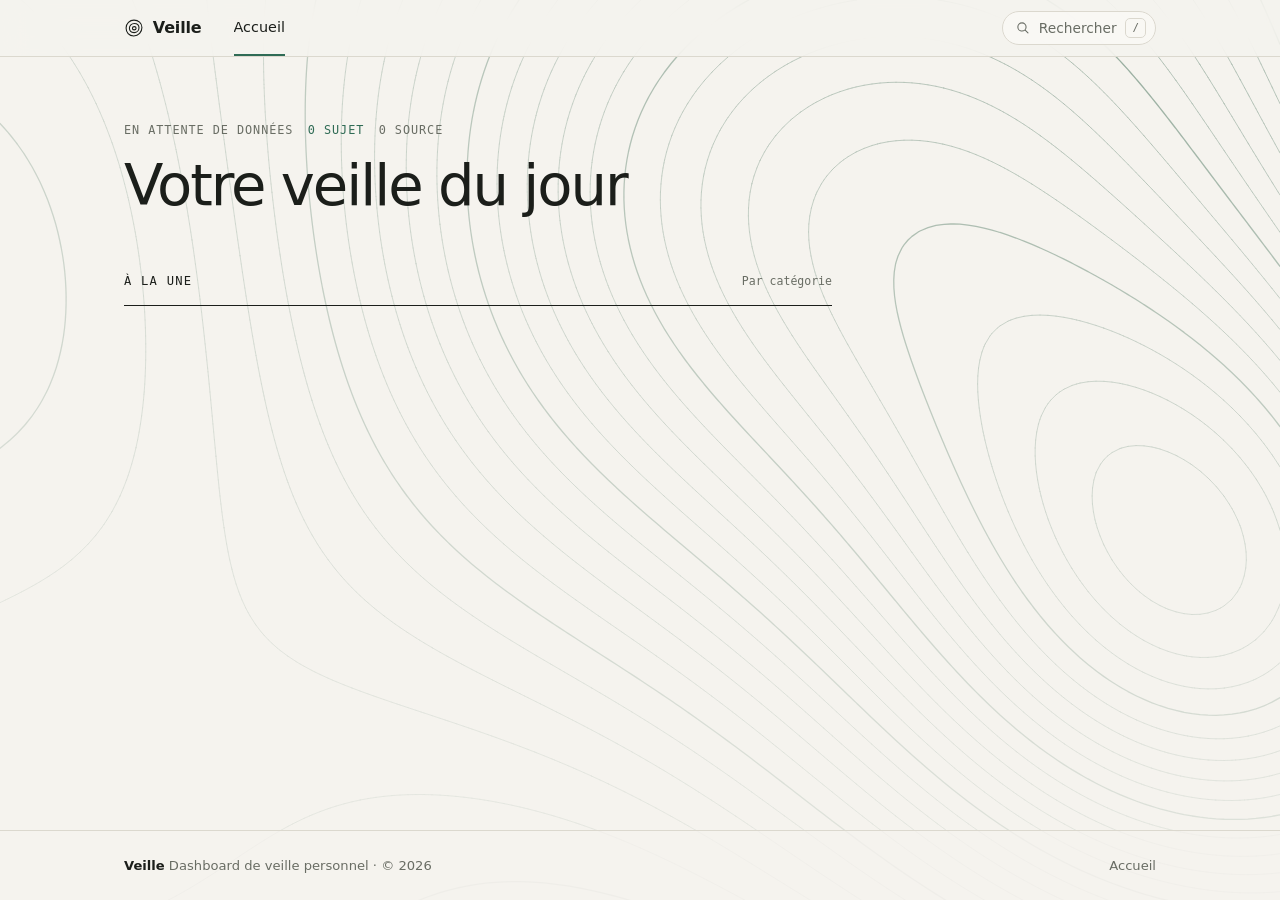
==== commit 8bc7172c: "feat: leaner overview and archive search palette Overview: drop the category tiles, which repeated t" ====
--- a/static/index.html
+++ b/static/index.html
@@ -17,6 +17,11 @@
         Veille
       </a>
       <nav id="nav" aria-label="Catégories"></nav>
+      <button class="search-open" id="search-open" type="button" aria-haspopup="dialog" aria-label="Rechercher dans les archives">
+        <svg viewBox="0 0 24 24" aria-hidden="true"><circle cx="11" cy="11" r="6.5"/><path d="M16 16l4.5 4.5"/></svg>
+        <span>Rechercher</span>
+        <kbd>/</kbd>
+      </button>
     </div>
   </header>
   <main id="view"></main>
@@ -26,6 +31,18 @@
       <div class="footer-links" id="footer-links"></div>
     </div>
   </footer>
+  <dialog class="palette" id="palette" aria-label="Rechercher dans les archives">
+    <div class="palette-field">
+      <svg viewBox="0 0 24 24" aria-hidden="true"><circle cx="11" cy="11" r="6.5"/><path d="M16 16l4.5 4.5"/></svg>
+      <input id="palette-input" type="text" role="combobox" aria-expanded="true" aria-controls="palette-results" aria-label="Rechercher" placeholder="Rechercher un sujet, une source…" autocomplete="off" spellcheck="false">
+      <kbd>Échap</kbd>
+    </div>
+    <div class="palette-results" id="palette-results" role="listbox" aria-label="Résultats"></div>
+    <div class="palette-foot">
+      <span id="palette-status" aria-live="polite"></span>
+      <span class="palette-keys"><kbd>↑</kbd><kbd>↓</kbd> parcourir <kbd>↵</kbd> ouvrir</span>
+    </div>
+  </dialog>
   <script src="/static/app.js"></script>
 </body>
 </html>
--- a/static/style.css
+++ b/static/style.css
@@ -36,17 +36,43 @@
 
 /* Top bar */
 .topbar { position: sticky; top: 0; z-index: 10; background: color-mix(in srgb, var(--bg) 82%, transparent); -webkit-backdrop-filter: blur(12px); backdrop-filter: blur(12px); border-bottom: 1px solid var(--line); }
-.topbar-inner { max-width: var(--width); margin: 0 auto; padding: 0 1.5rem; display: flex; align-items: stretch; gap: 2rem; overflow-x: auto; scrollbar-width: none; }
+.topbar-inner { max-width: var(--width); margin: 0 auto; padding: 0 1.5rem; display: flex; align-items: stretch; gap: 2rem; }
 .brand { display: flex; align-items: center; gap: .55rem; padding: .95rem 0; font-family: var(--display); font-weight: 600; letter-spacing: -.01em; text-decoration: none; white-space: nowrap; }
 .brand svg { width: 1.25rem; height: 1.25rem; fill: none; stroke: currentColor; stroke-width: 1.3; }
-nav { position: relative; display: flex; gap: 1.5rem; }
+nav { position: relative; flex: 1; min-width: 0; display: flex; gap: 1.5rem; overflow-x: auto; scrollbar-width: none; }
 nav a { display: flex; align-items: center; color: var(--muted); text-decoration: none; font-size: .9rem; white-space: nowrap; transition: color .2s; }
 nav a:hover, nav a.active { color: var(--text); }
-.nav-line { position: absolute; bottom: -1px; left: 0; height: 2px; width: 0; background: var(--cat); transition: left .35s cubic-bezier(.4, 0, .2, 1), width .35s cubic-bezier(.4, 0, .2, 1), background-color .35s; }
+.search-open { flex: none; align-self: center; display: flex; align-items: center; gap: .55rem; height: 2.1rem; padding: 0 .55rem 0 .75rem; border: 1px solid var(--line); border-radius: 999px; background: color-mix(in srgb, var(--surface) 70%, transparent); color: var(--muted); font-size: .86rem; cursor: pointer; transition: border-color .2s, color .2s; }
+.search-open:hover { border-color: var(--text); color: var(--text); }
+.search-open svg, .palette-field svg { flex: none; width: .95rem; height: .95rem; fill: none; stroke: currentColor; stroke-width: 1.7; stroke-linecap: round; }
+kbd { padding: .08rem .38rem; border: 1px solid var(--line); border-radius: 5px; font-family: var(--mono); font-size: .68rem; line-height: 1.5; color: var(--muted); }
+
+/* Search palette */
+.palette { width: min(640px, calc(100% - 2rem)); max-height: min(72vh, 620px); margin: 12vh auto auto; padding: 0; overflow: hidden; border: 1px solid var(--line); border-radius: 16px; background: var(--surface); color: var(--text); box-shadow: 0 24px 70px rgba(0, 0, 0, .28); }
+.palette[open] { display: flex; flex-direction: column; animation: enter .2s cubic-bezier(.2, .7, .2, 1); }
+.palette::backdrop { background: color-mix(in srgb, var(--bg) 72%, transparent); -webkit-backdrop-filter: blur(3px); backdrop-filter: blur(3px); }
+.palette-field { flex: none; display: flex; align-items: center; gap: .8rem; padding: 0 1.1rem; border-bottom: 1px solid var(--line); color: var(--muted); }
+.palette-field svg { width: 1.1rem; height: 1.1rem; }
+.palette-field input { flex: 1; min-width: 0; height: 3.5rem; border: 0; outline: 0; background: none; color: var(--text); font: inherit; font-size: 1.05rem; }
+.palette-field input::placeholder { color: var(--muted); }
+.palette-results { flex: 1; min-height: 0; overflow-y: auto; padding: .4rem; }
+.palette-results:empty { display: none; }
+.palette-item { display: grid; gap: .2rem; padding: .7rem .75rem; border-radius: 10px; text-decoration: none; scroll-margin: .4rem; }
+.palette-item.active { background: color-mix(in srgb, var(--cat) 10%, transparent); }
+.palette-meta { display: flex; justify-content: space-between; align-items: baseline; gap: 1rem; font-family: var(--mono); font-size: .7rem; letter-spacing: .06em; text-transform: uppercase; color: var(--muted); }
+.palette-meta .label { font-size: inherit; letter-spacing: inherit; }
+.palette-item strong { font-size: .98rem; font-weight: 600; line-height: 1.35; }
+.palette-snippet { font-size: .86rem; line-height: 1.5; color: var(--muted); display: -webkit-box; -webkit-line-clamp: 2; -webkit-box-orient: vertical; overflow: hidden; }
+.palette-empty { margin: 0; padding: 2.2rem 1rem; text-align: center; font-size: .92rem; color: var(--muted); }
+.palette-foot { flex: none; display: flex; justify-content: space-between; align-items: center; gap: 1rem; padding: .6rem 1.1rem; border-top: 1px solid var(--line); font-family: var(--mono); font-size: .7rem; color: var(--muted); }
+.palette-results:empty + .palette-foot { border-top: 0; }
+.palette-keys { display: flex; align-items: center; gap: .35rem; white-space: nowrap; }
+.palette-keys kbd + kbd { margin-left: -.15rem; }
+.palette-keys kbd:nth-of-type(3) { margin-left: .5rem; }
+.nav-line { position: absolute; bottom: 0; left: 0; height: 2px; width: 0; background: var(--cat); transition: left .35s cubic-bezier(.4, 0, .2, 1), width .35s cubic-bezier(.4, 0, .2, 1), background-color .35s; }
 
 main { flex: 1; width: 100%; max-width: var(--width); margin: 0 auto; padding: 4rem 1.5rem 5rem; }
-main > * { animation: enter .45s cubic-bezier(.2, .7, .2, 1) backwards; animation-delay: calc(var(--i, 0) * 60ms); }
-@keyframes enter { from { opacity: 0; transform: translateY(10px); } }
+main > * { animation: enter .45s cubic-bezier(.2, .7, .2, 1) backwards; animation-delay: calc(var(--i, 0) * 60ms); }@keyframes enter { from { opacity: 0; transform: translateY(10px); } }
 
 .eyebrow { display: flex; flex-wrap: wrap; align-items: center; gap: .3rem .9rem; margin: 0 0 1rem; font-family: var(--mono); font-size: .74rem; letter-spacing: .08em; text-transform: uppercase; color: var(--muted); }
 .eyebrow .mark { color: var(--cat); }
@@ -68,35 +94,36 @@
 .hero { margin-bottom: 3.5rem; }
 .hero .listen { margin-top: 2rem; }
 
-.tiles { display: grid; grid-template-columns: repeat(auto-fill, minmax(230px, 1fr)); margin-bottom: 4rem; border-top: 1px solid var(--line); border-left: 1px solid var(--line); }
-.tile { display: flex; flex-direction: column; gap: .9rem; min-height: 11rem; padding: 1.25rem 1.3rem 1.1rem; border-right: 1px solid var(--line); border-bottom: 1px solid var(--line); background: color-mix(in srgb, var(--surface) 78%, transparent); text-decoration: none; transition: background-color .25s; }
-.tile:hover { background: color-mix(in srgb, var(--cat) 7%, var(--surface)); }
-.label { display: flex; align-items: center; gap: .5rem; font-family: var(--mono); font-size: .72rem; letter-spacing: .08em; text-transform: uppercase; color: var(--muted); }
-.label::before { content: ""; flex: none; width: .4rem; height: .4rem; border-radius: 50%; background: var(--cat); }
-.tile-headline { font-size: .98rem; font-weight: 500; line-height: 1.4; display: -webkit-box; -webkit-line-clamp: 3; -webkit-box-orient: vertical; overflow: hidden; }
-.tile-headline.none { color: var(--muted); font-weight: 400; }
-.tile-foot { display: flex; justify-content: space-between; margin-top: auto; font-family: var(--mono); font-size: .74rem; color: var(--muted); }
-.tile-foot .arrow { transition: transform .25s, color .25s; }
-.tile:hover .arrow { transform: translateX(4px); color: var(--cat); }
-
 .layout { display: grid; grid-template-columns: minmax(0, 1fr) 260px; gap: 4rem; align-items: start; }
 .section-title { display: flex; justify-content: space-between; align-items: baseline; gap: 1rem; margin: 0 0 .25rem; padding-bottom: .8rem; border-bottom: 1px solid var(--text); }
 .section-title h2 { margin: 0; font-family: var(--mono); font-size: .76rem; font-weight: 500; letter-spacing: .1em; text-transform: uppercase; }
 .section-title span { font-family: var(--mono); font-size: .72rem; color: var(--muted); }
 
-.entry { display: grid; grid-template-columns: 2.6rem minmax(0, 1fr); gap: 1rem; padding: 1.5rem 0; border-bottom: 1px solid var(--line); text-decoration: none; }
+.entry { display: grid; grid-template-columns: 11rem minmax(0, 1fr); gap: 3.2rem; padding: 1.75rem 0; border-bottom: 1px solid var(--line); text-decoration: none; }
 .entry:last-child { border-bottom: 0; }
+.entry-side { display: flex; flex-direction: column; gap: .55rem; padding-top: .3rem; }
+.label { display: flex; align-items: baseline; gap: .5rem; font-family: var(--mono); font-size: .72rem; letter-spacing: .08em; text-transform: uppercase; line-height: 1.5; color: var(--text); }
+.label::before { content: ""; flex: none; width: .4rem; height: .4rem; border-radius: 50%; background: var(--cat); transform: translateY(-.08rem); }
+.entry-count { display: flex; gap: .5rem; padding-left: .9rem; font-family: var(--mono); font-size: .74rem; color: var(--muted); }
+.entry-count .arrow { transition: transform .25s, color .25s; }
+.entry:hover .arrow { transform: translateX(4px); color: var(--cat); }
 .index { font-family: var(--mono); font-size: .78rem; line-height: 1.9; color: var(--cat); }
-.entry .label { margin-bottom: .45rem; }
-.entry .label::before { display: none; }
-.entry .label b { font-weight: 500; color: var(--cat); }
+.entry-more { margin: 1rem 0 0; padding: 0; list-style: none; font-size: .92rem; }
+.entry-more li { display: flex; align-items: baseline; gap: .9rem; padding: .4rem 0; border-top: 1px dashed var(--line); }
+/* The lead topic's number hangs in the gutter, so its text starts further left than the next ones. */
+.entry-lead { display: grid; grid-template-columns: auto minmax(0, 1fr); gap: 0 .9rem; align-items: baseline; margin-left: -2.1rem; }
+.entry-stale { padding-left: .9rem; font-family: var(--mono); font-size: .72rem; line-height: 1.5; color: var(--text); }
+mark { padding: 0 .1em; border-radius: 2px; background: color-mix(in srgb, var(--cat) 24%, transparent); color: inherit; }
+.entry-lead .index, .entry-more .index { flex: none; width: 1.2rem; font-size: .72rem; line-height: inherit; }
 .entry h3 { margin: 0 0 .35rem; font-size: 1.12rem; font-weight: 600; letter-spacing: -.015em; line-height: 1.35; transition: color .2s; }
 .entry:hover h3 { color: var(--cat); }
 .entry p { margin: 0; color: var(--muted); font-size: .93rem; display: -webkit-box; -webkit-line-clamp: 2; -webkit-box-orient: vertical; overflow: hidden; }
 
 .sources { margin: 1.1rem 0 0; padding: 0; list-style: none; font-family: var(--mono); font-size: .76rem; color: var(--muted); }
-.sources li { padding: .4rem 0; border-bottom: 1px dashed var(--line); }
-.sources li:last-child { border-bottom: 0; }
+.sources li { position: relative; display: flex; justify-content: space-between; gap: 1rem; padding: .45rem 0; border-bottom: 1px dashed var(--line); }
+.sources li::after { content: ""; position: absolute; left: 0; bottom: -1px; width: calc(var(--share, 0) * 100%); height: 1px; background: var(--cat); }
+.sources li b { font-weight: 500; color: var(--text); }
+.sources li.more { border-bottom: 0; }
 
 /* Category page */
 .page-head { margin-bottom: 2.5rem; }
@@ -109,6 +136,8 @@
 .report .listen { margin-bottom: 1.5rem; }
 .topic { display: grid; grid-template-columns: 2.6rem minmax(0, 1fr); gap: 1rem; padding: 1.75rem 0; border-top: 1px solid var(--line); animation: enter .4s cubic-bezier(.2, .7, .2, 1) backwards; animation-delay: calc(var(--i, 0) * 40ms); }
 .topic:first-of-type { border-top-color: var(--text); }
+.topic { scroll-margin-top: 5rem; }
+.topic.hit h2 { text-decoration: underline 2px var(--cat); text-underline-offset: 6px; } /* topic opened from a search result */
 .topic h2 { margin: 0 0 .5rem; font-size: 1.22rem; font-weight: 600; letter-spacing: -.02em; line-height: 1.3; }
 .topic p { margin: 0 0 .8rem; max-width: 66ch; }
 .topic details { font-size: .86rem; color: var(--muted); }
@@ -164,12 +193,19 @@
 @media (max-width: 680px) {
   .dock { grid-template-columns: auto minmax(0, 1fr) auto; grid-template-areas: "play meta tools" "timeline timeline timeline"; padding-bottom: .45rem; }
   .dock-timeline { padding: 0 .3rem; }
+  .entry { grid-template-columns: 1fr; gap: .8rem; }
+  .entry-side { flex-flow: row wrap; justify-content: space-between; align-items: baseline; gap: .2rem 1rem; padding-top: 0; }
+  .entry-lead { margin-left: 0; }
+  .entry-stale { flex-basis: 100%; }
   body.has-dock footer { padding-bottom: 7.5rem; }
 }
 @media (max-width: 560px) {
-  .topbar-inner { gap: 1.4rem; }
+  .topbar-inner { gap: 1.2rem; }
   nav { gap: 1.2rem; }
-  .entry, .topic { grid-template-columns: 1fr; gap: .2rem; }
+  .search-open { width: 2.1rem; padding: 0; justify-content: center; }
+  .search-open span, .search-open kbd, .palette-keys, .palette-field kbd { display: none; }
+  .palette { margin-top: 4.5rem; max-height: calc(100vh - 6rem); }
+  .topic { grid-template-columns: 1fr; gap: .2rem; }
 }
 @media (max-width: 420px) {
   .dock-skip { display: none; }
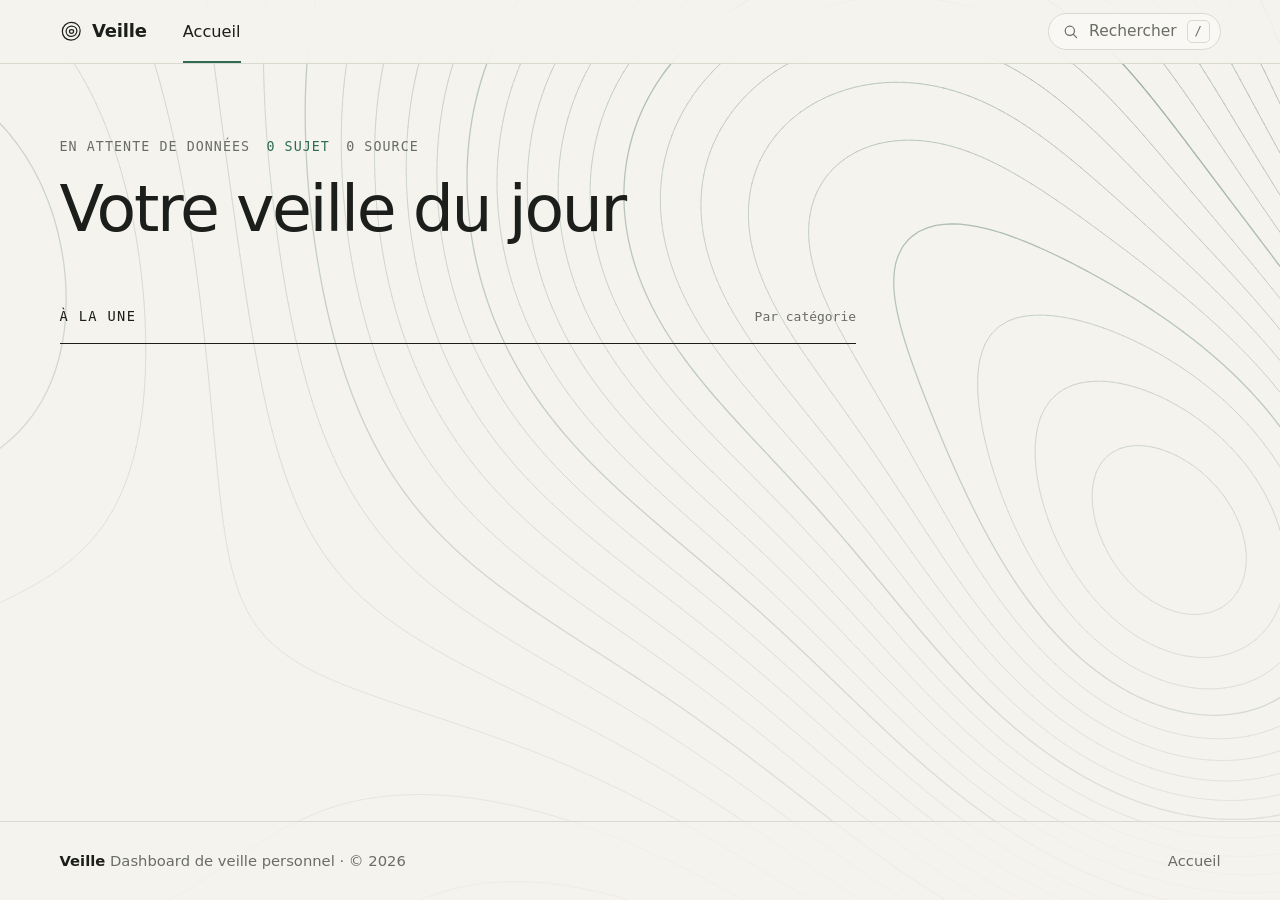
==== commit 752eae7f: "feat: larger text on wide screens, favicon matching the brand mark Text read small on desktop while " ====
--- a/static/index.html
+++ b/static/index.html
@@ -5,7 +5,7 @@
   <meta name="viewport" content="width=device-width, initial-scale=1">
   <meta name="color-scheme" content="light dark">
   <title>Veille</title>
-  <link rel="icon" type="image/svg+xml" href="/static/favicon.svg">
+  <link rel="icon" type="image/svg+xml" href="/static/favicon.svg?v=3">
   <link rel="stylesheet" href="/static/style.css">
 </head>
 <body>
--- a/static/style.css
+++ b/static/style.css
@@ -10,8 +10,11 @@
   --sans: "Segoe UI Variable Text", "Segoe UI", Inter, system-ui, -apple-system, sans-serif;
   --display: "Segoe UI Variable Display", "Segoe UI", Inter, system-ui, -apple-system, sans-serif;
   --mono: ui-monospace, "Cascadia Code", "SF Mono", Consolas, monospace;
-  --width: 1080px;
-}
+  --width: 67.5rem;
+}
+/* Everything is sized in rem: wider screens get a larger base size, phones keep the browser default. */
+@media (min-width: 1100px) { html { font-size: 112.5%; } }
+@media (min-width: 1600px) { html { font-size: 125%; } }
 /* One line per category: light and dark variants of its accent colour. */
 [data-cat="ia"] { --cat: light-dark(#5b4bc4, #a99bff); }
 [data-cat="cyber"] { --cat: light-dark(#b8433a, #f08a7f); }
@@ -48,7 +51,7 @@
 kbd { padding: .08rem .38rem; border: 1px solid var(--line); border-radius: 5px; font-family: var(--mono); font-size: .68rem; line-height: 1.5; color: var(--muted); }
 
 /* Search palette */
-.palette { width: min(640px, calc(100% - 2rem)); max-height: min(72vh, 620px); margin: 12vh auto auto; padding: 0; overflow: hidden; border: 1px solid var(--line); border-radius: 16px; background: var(--surface); color: var(--text); box-shadow: 0 24px 70px rgba(0, 0, 0, .28); }
+.palette { width: min(40rem, calc(100% - 2rem)); max-height: min(72vh, 38.75rem); margin: 12vh auto auto; padding: 0; overflow: hidden; border: 1px solid var(--line); border-radius: 16px; background: var(--surface); color: var(--text); box-shadow: 0 24px 70px rgba(0, 0, 0, .28); }
 .palette[open] { display: flex; flex-direction: column; animation: enter .2s cubic-bezier(.2, .7, .2, 1); }
 .palette::backdrop { background: color-mix(in srgb, var(--bg) 72%, transparent); -webkit-backdrop-filter: blur(3px); backdrop-filter: blur(3px); }
 .palette-field { flex: none; display: flex; align-items: center; gap: .8rem; padding: 0 1.1rem; border-bottom: 1px solid var(--line); color: var(--muted); }
@@ -94,7 +97,7 @@
 .hero { margin-bottom: 3.5rem; }
 .hero .listen { margin-top: 2rem; }
 
-.layout { display: grid; grid-template-columns: minmax(0, 1fr) 260px; gap: 4rem; align-items: start; }
+.layout { display: grid; grid-template-columns: minmax(0, 1fr) 16.25rem; gap: 4rem; align-items: start; }
 .section-title { display: flex; justify-content: space-between; align-items: baseline; gap: 1rem; margin: 0 0 .25rem; padding-bottom: .8rem; border-bottom: 1px solid var(--text); }
 .section-title h2 { margin: 0; font-family: var(--mono); font-size: .76rem; font-weight: 500; letter-spacing: .1em; text-transform: uppercase; }
 .section-title span { font-family: var(--mono); font-size: .72rem; color: var(--muted); }
@@ -132,7 +135,7 @@
 .days button:hover { color: var(--text); }
 .days button.active { color: var(--text); border-bottom-color: var(--cat); }
 
-.report { max-width: 760px; }
+.report { max-width: 47.5rem; }
 .report .listen { margin-bottom: 1.5rem; }
 .topic { display: grid; grid-template-columns: 2.6rem minmax(0, 1fr); gap: 1rem; padding: 1.75rem 0; border-top: 1px solid var(--line); animation: enter .4s cubic-bezier(.2, .7, .2, 1) backwards; animation-delay: calc(var(--i, 0) * 40ms); }
 .topic:first-of-type { border-top-color: var(--text); }
@@ -158,7 +161,7 @@
 body.has-dock footer { padding-bottom: 5.5rem; }
 
 /* Player dock: lives outside <main>, so it survives every navigation. */
-.dock { position: fixed; z-index: 20; left: 50%; bottom: 1rem; width: min(780px, calc(100% - 2rem)); display: grid; grid-template-columns: auto minmax(0, 1fr) minmax(0, 1.5fr) auto; grid-template-areas: "play meta timeline tools"; align-items: center; gap: .4rem 1rem; padding: .6rem .7rem; border: 1px solid var(--line); border-radius: 16px;
+.dock { position: fixed; z-index: 20; left: 50%; bottom: 1rem; width: min(48.75rem, calc(100% - 2rem)); display: grid; grid-template-columns: auto minmax(0, 1fr) minmax(0, 1.5fr) auto; grid-template-areas: "play meta timeline tools"; align-items: center; gap: .4rem 1rem; padding: .6rem .7rem; border: 1px solid var(--line); border-radius: 16px;
   background: color-mix(in srgb, var(--surface) 90%, transparent); -webkit-backdrop-filter: blur(16px); backdrop-filter: blur(16px);
   box-shadow: 0 10px 34px rgba(0, 0, 0, .12);
   transform: translate(-50%, 150%); opacity: 0; visibility: hidden; transition: transform .4s cubic-bezier(.2, .8, .2, 1), opacity .3s, visibility .4s; }
